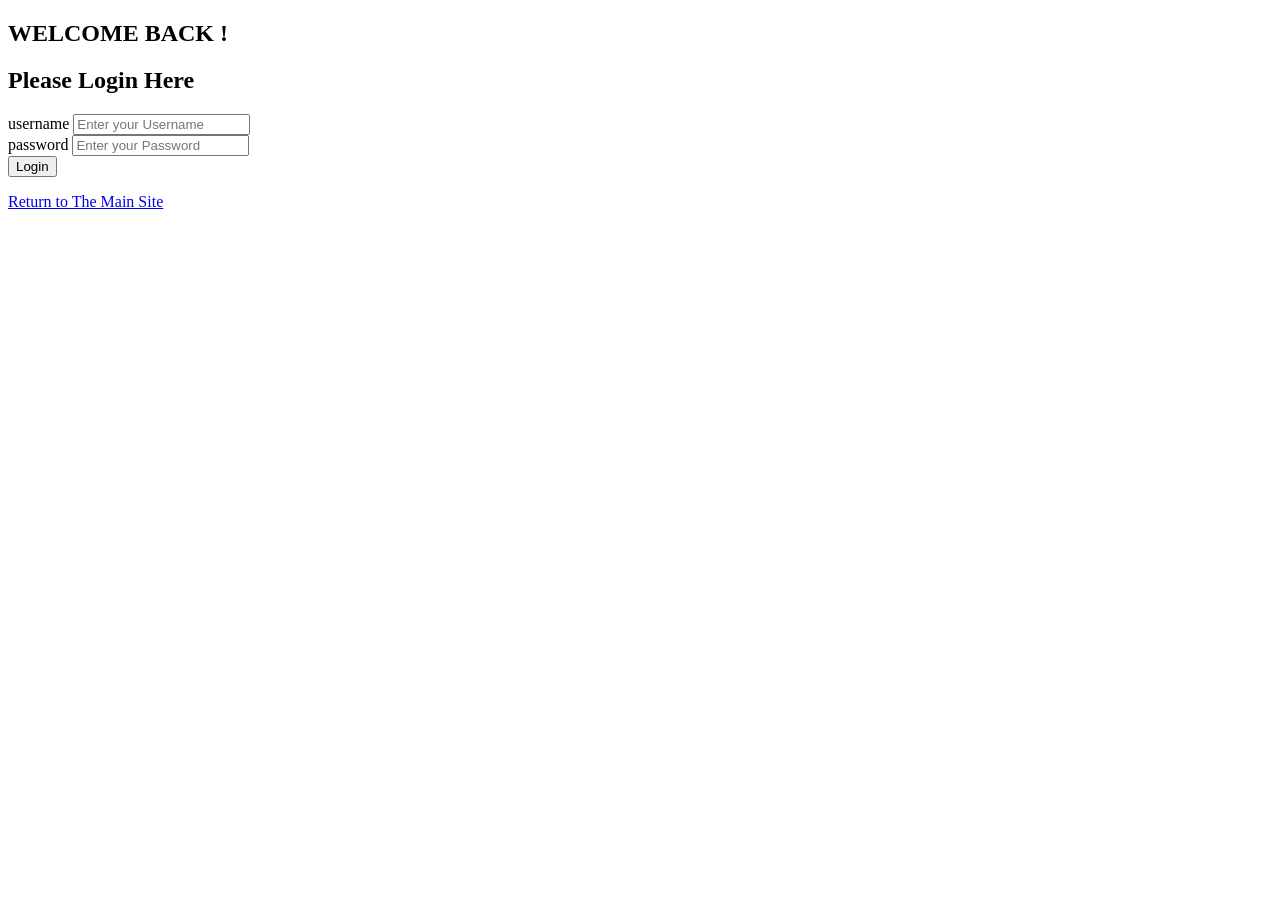
==== admin-login.html @ 3b8f1161 "Add files via upload" ====
<!DOCTYPE html>
<html lang="en">
<head>
  <meta charset="UTF-8">
  <meta name="viewport" content="width=device-width, initial-scale=1.0">
  <title>Admin Login Page </title>
</head>
<body>
  <section class="container">
    <div class="login-wrapper">
      <!--Error message-->
      <p id="error-message"></p>
      <!--Login form-->
      <h1>WELCOME BACK !</h1>
      <h2>Please Login Here </h2>
      <form action="#" method="post" class="form">
        <div class="form-group">
        <label for="username">username</label>
        <input type="text" id="username" name="username" placeholder="Enter your Username" required>
        </div> 
        <div class="form-group">
        <label for="password"> password </label>
        <input type="password" id="password" name="password" placeholder="Enter your Password" required>
        </div>
        <button type="submit" >Login</button>
      </form>
      <!--Back to main site-->
      <p>
        <a href="index.html">Return to The Main Site </a>
      </p>
    </div>
  </section>
</body>
</html>
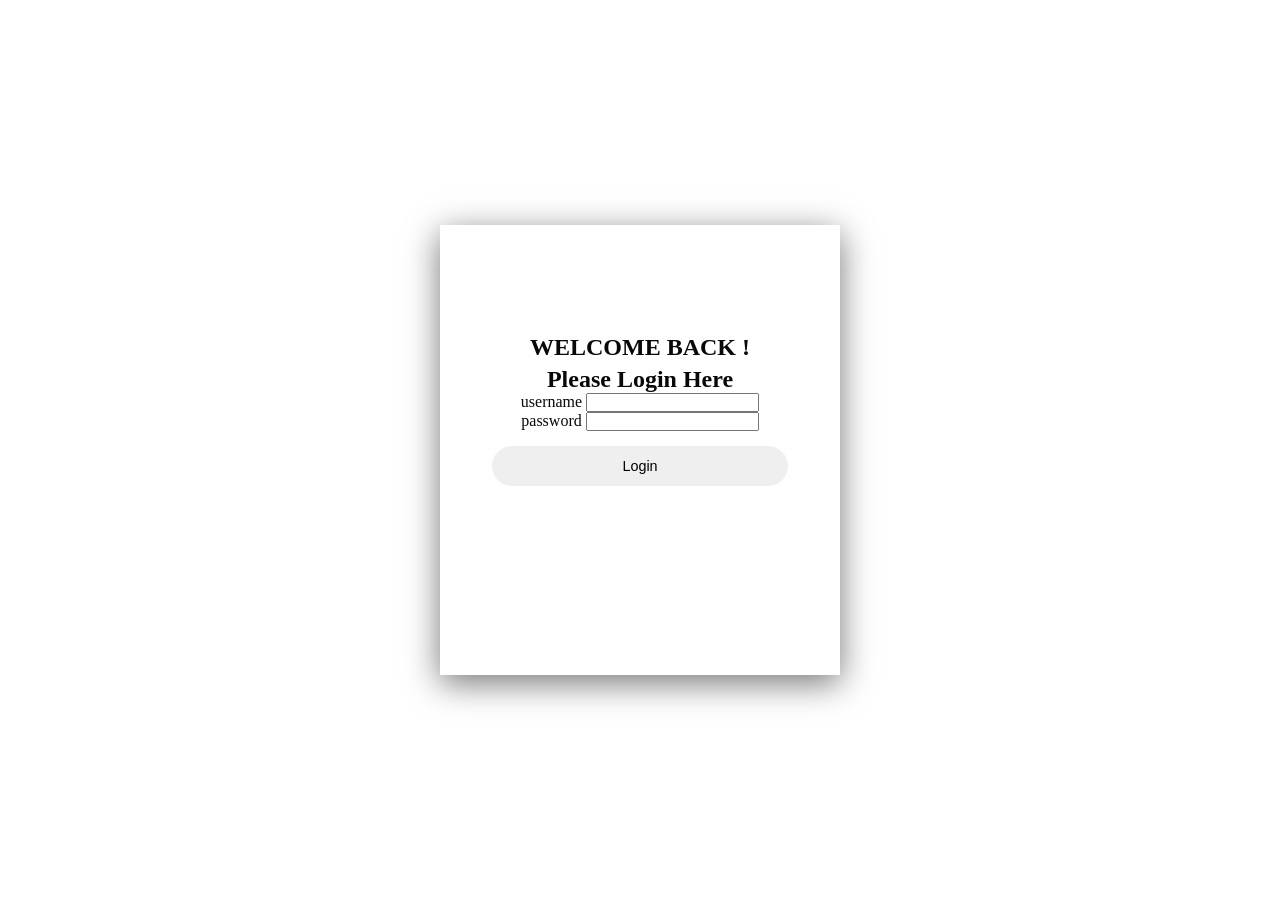
==== commit 9b20b4b1: "admin css" ====
--- a/admin-login.html
+++ b/admin-login.html
@@ -1,34 +1,36 @@
-<!DOCTYPE html>
-<html lang="en">
-<head>
-  <meta charset="UTF-8">
-  <meta name="viewport" content="width=device-width, initial-scale=1.0">
-  <title>Admin Login Page </title>
-</head>
-<body>
-  <section class="container">
-    <div class="login-wrapper">
-      <!--Error message-->
-      <p id="error-message"></p>
-      <!--Login form-->
-      <h1>WELCOME BACK !</h1>
-      <h2>Please Login Here </h2>
-      <form action="#" method="post" class="form">
-        <div class="form-group">
-        <label for="username">username</label>
-        <input type="text" id="username" name="username" placeholder="Enter your Username" required>
-        </div> 
-        <div class="form-group">
-        <label for="password"> password </label>
-        <input type="password" id="password" name="password" placeholder="Enter your Password" required>
-        </div>
-        <button type="submit" >Login</button>
-      </form>
-      <!--Back to main site-->
-      <p>
-        <a href="index.html">Return to The Main Site </a>
-      </p>
-    </div>
-  </section>
-</body>
+<!DOCTYPE html>
+<html lang="en">
+<head>
+  <meta charset="UTF-8">
+  <meta name="viewport" content="width=device-width, initial-scale=1.0">
+  <title>Admin Login Page </title>
+  <link rel="stylesheet" href="admin-login.css">
+</head>
+<body>
+  <section class="container">
+    <div class="login-wrapper">
+      <!--Error message-->
+      <p id="error-message"></p>
+      <!--Login form-->
+     
+      <form action="#" method="post" class="form">
+      <h1>WELCOME BACK !</h1>
+      <h2>Please Login Here </h2>
+        <div class="form-group">
+        <label for="username">username</label>
+        <input type="text" id="username" name="username" placeholder="Enter your Username" required>
+        </div> 
+        <div class="form-group">
+        <label for="password"> password </label>
+        <input type="password" id="password" name="password" placeholder="Enter your Password" required>
+        </div>
+        <button type="submit" >Login</button>
+        <!--Back to main site-->
+         <a href="index.html">Return to The Main Site </a>
+      </form>
+      
+      
+    </div>
+  </section>
+</body>
 </html>
--- a/admin-login.css
+++ b/admin-login.css
@@ -0,0 +1,118 @@
+*{
+  margin: 0;
+  padding: 0;
+  box-sizing: border-box;
+}
+body{
+  color: #080808;
+  font-family:'Times New Roman', Times, serif;
+  width: 100%;
+  height : 100vh;
+  background: url(images/Aura_gym_outside.jpg);
+  background-size: cover;
+  background-position: center;
+
+  display: flex;
+  justify-content: center;
+  align-items: center;
+}
+
+form{
+  width: 400px;
+  height: 450px;
+  background: linear-gradient(#ffffff34,#ffffff27);
+  backdrop-filter: blur(7px);
+  border: 1px solid #ffffff83;
+  box-shadow: 0 8px 32px #0000008a;
+
+  display: flex;
+  justify-content: center;
+  align-items: center;
+  flex-direction: column;
+}
+
+form h1{
+  margin-bottom: 5px;
+  margin-top: -40px;
+}
+
+.user{
+  position: relative;
+}
+
+.user2{
+  position: relative;
+  margin-bottom: 12px;
+}
+
+form .txt{
+  width: 300px;
+  height: 45px;
+  outline: none;
+  background-color: transparent;
+  border: 1px solid #ffffffac;
+  border-radius: 30px;
+  margin-top: 20px;
+  padding: 10px;
+}
+
+form p{
+  margin-bottom: 15px;
+  font-size: 0.9rem;
+}
+
+input::placeholder{
+  color: #ffffffb9;
+  font-size: 0.8rem;
+  letter-spacing: 0.3px;
+}
+
+.fa-user{
+  position: absolute;
+  top: 52%;
+  right: 7%;
+}
+
+.fa-lock{
+  position: absolute;
+  top: 52%;
+  right: 7%;
+}
+
+a{
+  text-decoration: none;
+  color: #fff;
+  font-weight: bold;
+}
+
+form a{
+  margin-top: 10px;
+  font-size: 0.8rem;
+}
+
+.mypw{
+  width: 250px;
+  font-size: 0.8rem;
+  display: flex;
+  justify-content: space-between;
+  align-items: center;
+}
+
+.mypw input{
+  width: 10px;
+  outline: none;
+  border: none;
+}
+
+button{
+  outline: none;
+  border: none;
+  font-size: 0.9rem;
+  padding: 12px 130px;
+  border-radius: 30px;
+  margin: 15px 0px;
+  cursor: pointer;
+}
+p{
+  font-size: 0.8rem;
+}
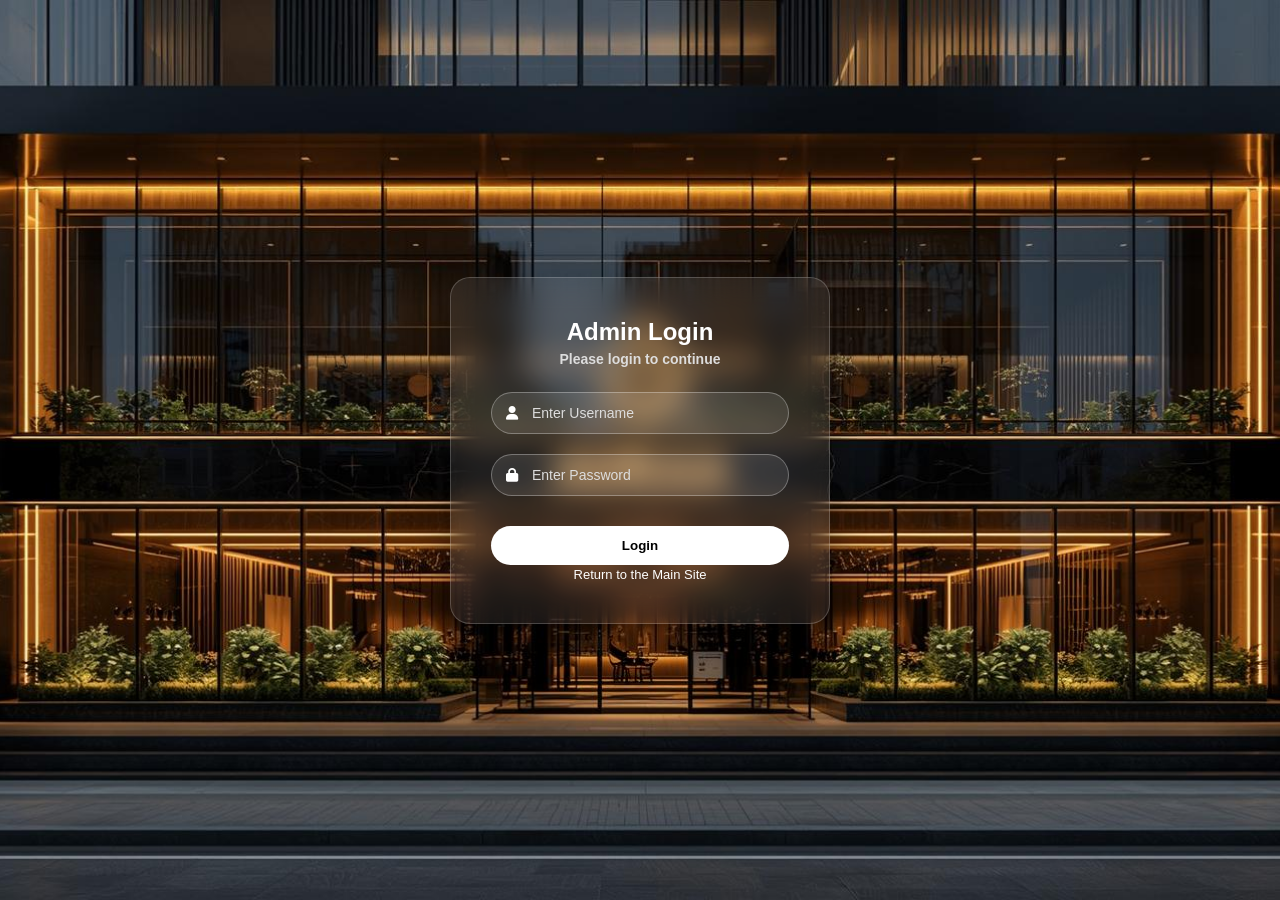
==== commit f5ec8937: "final css login" ====
--- a/admin-login.html
+++ b/admin-login.html
@@ -1,36 +1,48 @@
-<!DOCTYPE html>
-<html lang="en">
-<head>
-  <meta charset="UTF-8">
-  <meta name="viewport" content="width=device-width, initial-scale=1.0">
-  <title>Admin Login Page </title>
-  <link rel="stylesheet" href="admin-login.css">
-</head>
-<body>
-  <section class="container">
-    <div class="login-wrapper">
-      <!--Error message-->
-      <p id="error-message"></p>
-      <!--Login form-->
-     
-      <form action="#" method="post" class="form">
-      <h1>WELCOME BACK !</h1>
-      <h2>Please Login Here </h2>
-        <div class="form-group">
-        <label for="username">username</label>
-        <input type="text" id="username" name="username" placeholder="Enter your Username" required>
-        </div> 
-        <div class="form-group">
-        <label for="password"> password </label>
-        <input type="password" id="password" name="password" placeholder="Enter your Password" required>
-        </div>
-        <button type="submit" >Login</button>
-        <!--Back to main site-->
-         <a href="index.html">Return to The Main Site </a>
-      </form>
-      
-      
-    </div>
-  </section>
-</body>
+<!DOCTYPE html>
+<html lang="en">
+<head>
+<meta charset="UTF-8">
+<meta name="viewport" content="width=device-width, initial-scale=1.0">
+
+<link rel="stylesheet" href="admin-login.css">
+
+<!-- Icons -->
+<link rel="stylesheet" href="https://cdnjs.cloudflare.com/ajax/libs/font-awesome/6.5.0/css/all.min.css">
+
+<title>Admin Login</title>
+</head>
+
+<body>
+
+<section class="container">
+
+<form method="post" action="admin-auth.php">
+
+<h1>Admin Login</h1>
+<h4>Please login to continue</h4>
+
+<!-- Error Message  -->
+<p class="error-message"></p>
+
+<div class="input-box">
+<i class="fa-solid fa-user"></i>
+<input type="text" name="username" placeholder="Enter Username" required>
+</div>
+
+<div class="input-box">
+<i class="fa-solid fa-lock"></i>
+<input type="password" name="password" placeholder="Enter Password" required>
+</div>
+
+<button type="submit">Login</button>
+
+<p class="return-link">
+<a href="index.html">Return to the Main Site</a>
+</p>
+
+</form>
+
+</section>
+
+</body>
 </html>
--- a/admin-login.css
+++ b/admin-login.css
@@ -1,118 +1,133 @@
-*{
-  margin: 0;
-  padding: 0;
-  box-sizing: border-box;
-}
-body{
-  color: #080808;
-  font-family:'Times New Roman', Times, serif;
-  width: 100%;
-  height : 100vh;
-  background: url(images/Aura_gym_outside.jpg);
-  background-size: cover;
-  background-position: center;
-
-  display: flex;
-  justify-content: center;
-  align-items: center;
-}
-
-form{
-  width: 400px;
-  height: 450px;
-  background: linear-gradient(#ffffff34,#ffffff27);
-  backdrop-filter: blur(7px);
-  border: 1px solid #ffffff83;
-  box-shadow: 0 8px 32px #0000008a;
-
-  display: flex;
-  justify-content: center;
-  align-items: center;
-  flex-direction: column;
-}
-
-form h1{
-  margin-bottom: 5px;
-  margin-top: -40px;
-}
-
-.user{
-  position: relative;
-}
-
-.user2{
-  position: relative;
-  margin-bottom: 12px;
-}
-
-form .txt{
-  width: 300px;
-  height: 45px;
-  outline: none;
-  background-color: transparent;
-  border: 1px solid #ffffffac;
-  border-radius: 30px;
-  margin-top: 20px;
-  padding: 10px;
-}
-
-form p{
-  margin-bottom: 15px;
-  font-size: 0.9rem;
-}
-
-input::placeholder{
-  color: #ffffffb9;
-  font-size: 0.8rem;
-  letter-spacing: 0.3px;
-}
-
-.fa-user{
-  position: absolute;
-  top: 52%;
-  right: 7%;
-}
-
-.fa-lock{
-  position: absolute;
-  top: 52%;
-  right: 7%;
-}
-
-a{
-  text-decoration: none;
-  color: #fff;
-  font-weight: bold;
-}
-
-form a{
-  margin-top: 10px;
-  font-size: 0.8rem;
-}
-
-.mypw{
-  width: 250px;
-  font-size: 0.8rem;
-  display: flex;
-  justify-content: space-between;
-  align-items: center;
-}
-
-.mypw input{
-  width: 10px;
-  outline: none;
-  border: none;
-}
-
-button{
-  outline: none;
-  border: none;
-  font-size: 0.9rem;
-  padding: 12px 130px;
-  border-radius: 30px;
-  margin: 15px 0px;
-  cursor: pointer;
-}
-p{
-  font-size: 0.8rem;
+*{
+margin:0;
+padding:0;
+box-sizing:border-box;
+font-family:'Poppins',sans-serif;
+}
+
+body{
+height:100vh;
+display:flex;
+justify-content:center;
+align-items:center;
+
+background-image:url("images/Aura-gym-outside.jpg");
+background-size:cover;
+background-position:center;
+}
+
+
+.container{
+display:flex;
+justify-content:center;
+align-items:center;
+width:100%;
+height:100%;
+}
+
+
+form{
+width:380px;
+padding:40px;
+
+background: rgba(255,255,255,0.08);
+border-radius:20px;
+border:1px solid rgba(255,255,255,0.2);
+
+backdrop-filter:blur(15px);
+-webkit-backdrop-filter:blur(15px);
+
+box-shadow:0 20px 40px rgba(0,0,0,0.4);
+
+display:flex;
+flex-direction:column;
+align-items:center;
+}
+
+
+
+form h1{
+color:white;
+margin-bottom:5px;
+}
+
+form h4{
+color:#ddd;
+font-size:14px;
+margin-bottom:25px;
+}
+
+
+
+.input-box{
+width:100%;
+position:relative;
+margin-bottom:20px;
+}
+
+
+
+.input-box i{
+position:absolute;
+left:15px;
+top:50%;
+transform:translateY(-50%);
+color:white;
+font-size:14px;
+}
+
+
+
+.input-box input{
+width:100%;
+padding:12px 15px 12px 40px;
+
+border-radius:30px;
+border:1px solid rgba(255,255,255,0.3);
+
+background:rgba(255,255,255,0.1);
+color:white;
+outline:none;
+font-size:14px;
+}
+
+
+
+.input-box input::placeholder{
+color:#ddd;
+}
+
+
+
+button{
+width:100%;
+padding:12px;
+border-radius:30px;
+
+border:none;
+background:white;
+color:black;
+
+font-weight:bold;
+cursor:pointer;
+transition:0.3s;
+margin-top:10px;
+}
+
+button:hover{
+background:#f1f1f1;
+transform:scale(1.03);
+}
+
+
+
+a{
+margin-top:15px;
+font-size:13px;
+color:white;
+text-decoration:none;
+}
+
+a:hover{
+text-decoration:underline;
 }
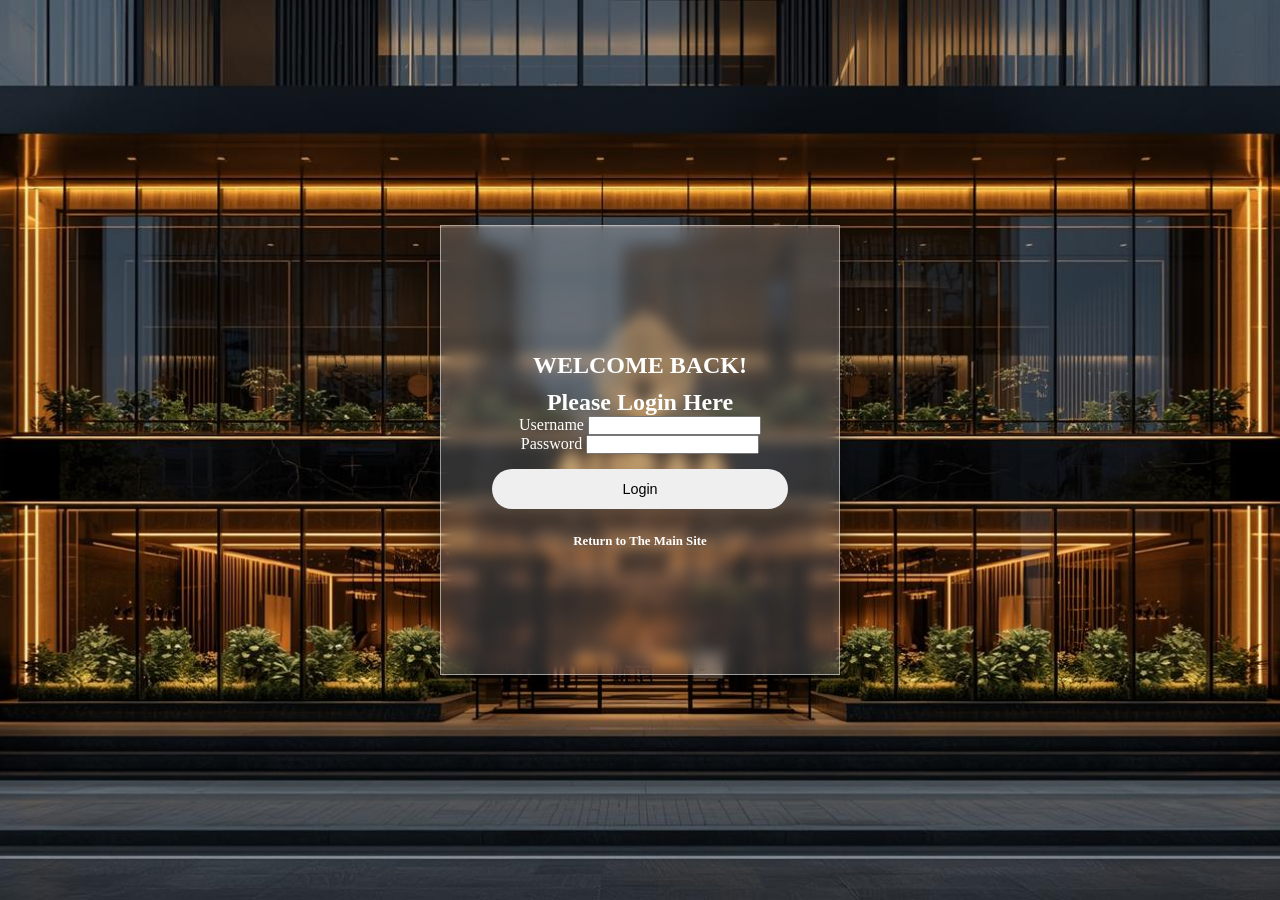
==== commit b5b6c9e1: "FINAL LOGIN PAGE" ====
--- a/admin-login.html
+++ b/admin-login.html
@@ -1,48 +1,42 @@
-<!DOCTYPE html>
-<html lang="en">
-<head>
-<meta charset="UTF-8">
-<meta name="viewport" content="width=device-width, initial-scale=1.0">
-
-<link rel="stylesheet" href="admin-login.css">
-
-<!-- Icons -->
-<link rel="stylesheet" href="https://cdnjs.cloudflare.com/ajax/libs/font-awesome/6.5.0/css/all.min.css">
-
-<title>Admin Login</title>
-</head>
-
-<body>
-
-<section class="container">
-
-<form method="post" action="admin-auth.php">
-
-<h1>Admin Login</h1>
-<h4>Please login to continue</h4>
-
-<!-- Error Message  -->
-<p class="error-message"></p>
-
-<div class="input-box">
-<i class="fa-solid fa-user"></i>
-<input type="text" name="username" placeholder="Enter Username" required>
-</div>
-
-<div class="input-box">
-<i class="fa-solid fa-lock"></i>
-<input type="password" name="password" placeholder="Enter Password" required>
-</div>
-
-<button type="submit">Login</button>
-
-<p class="return-link">
-<a href="index.html">Return to the Main Site</a>
-</p>
-
-</form>
-
-</section>
-
-</body>
+<!DOCTYPE html>
+<html lang="en">
+<head>
+<meta charset="UTF-8">
+<meta name="viewport" content="width=device-width, initial-scale=1.0">
+<link rel="stylesheet" href="admin-login.css">
+<title>Admin Login Page</title>
+</head>
+
+<body>
+
+<section class="container">
+<div class="login-wrapper">
+
+<p id="error-message"></p>
+
+<form action="#" method="post" class="form">
+
+<h1>WELCOME BACK!</h1>
+<h2>Please Login Here</h2>
+
+<div class="form-group">
+<label for="username">Username</label>
+<input type="text" id="username" name="username" placeholder="Enter your Username" required>
+</div>
+
+<div class="form-group">
+<label for="password">Password</label>
+<input type="password" id="password" name="password" placeholder="Enter your Password" required>
+</div>
+
+<button type="submit">Login</button>
+
+<a href="index.html">Return to The Main Site</a>
+
+</form>
+
+</div>
+</section>
+
+</body>
 </html>
--- a/admin-login.css
+++ b/admin-login.css
@@ -1,133 +1,114 @@
-*{
-margin:0;
-padding:0;
-box-sizing:border-box;
-font-family:'Poppins',sans-serif;
-}
-
-body{
-height:100vh;
-display:flex;
-justify-content:center;
-align-items:center;
-
-background-image:url("images/Aura-gym-outside.jpg");
-background-size:cover;
-background-position:center;
-}
-
-
-.container{
-display:flex;
-justify-content:center;
-align-items:center;
-width:100%;
-height:100%;
-}
-
-
-form{
-width:380px;
-padding:40px;
-
-background: rgba(255,255,255,0.08);
-border-radius:20px;
-border:1px solid rgba(255,255,255,0.2);
-
-backdrop-filter:blur(15px);
--webkit-backdrop-filter:blur(15px);
-
-box-shadow:0 20px 40px rgba(0,0,0,0.4);
-
-display:flex;
-flex-direction:column;
-align-items:center;
-}
-
-
-
-form h1{
-color:white;
-margin-bottom:5px;
-}
-
-form h4{
-color:#ddd;
-font-size:14px;
-margin-bottom:25px;
-}
-
-
-
-.input-box{
-width:100%;
-position:relative;
-margin-bottom:20px;
-}
-
-
-
-.input-box i{
-position:absolute;
-left:15px;
-top:50%;
-transform:translateY(-50%);
-color:white;
-font-size:14px;
-}
-
-
-
-.input-box input{
-width:100%;
-padding:12px 15px 12px 40px;
-
-border-radius:30px;
-border:1px solid rgba(255,255,255,0.3);
-
-background:rgba(255,255,255,0.1);
-color:white;
-outline:none;
-font-size:14px;
-}
-
-
-
-.input-box input::placeholder{
-color:#ddd;
-}
-
-
-
-button{
-width:100%;
-padding:12px;
-border-radius:30px;
-
-border:none;
-background:white;
-color:black;
-
-font-weight:bold;
-cursor:pointer;
-transition:0.3s;
-margin-top:10px;
-}
-
-button:hover{
-background:#f1f1f1;
-transform:scale(1.03);
-}
-
-
-
-a{
-margin-top:15px;
-font-size:13px;
-color:white;
-text-decoration:none;
-}
-
-a:hover{
-text-decoration:underline;
+*{
+  margin: 0;
+  padding: 0;
+  box-sizing: border-box;
+}
+body{
+  color: #fff;
+  font-family:'Times New Roman', Times, serif;
+  width: 100%;
+  height : 100vh;
+  background: url("images/Aura_gym_outside.jpg")no-repeat;
+  background-size: cover;
+  background-position: center;
+
+  display: flex;
+  justify-content: center;
+  align-items: center;
+}
+
+form{
+  width: 400px;
+  height: 450px;
+  background: linear-gradient(#ffffff34,#ffffff27);
+  backdrop-filter: blur(7px);
+  border: 1px solid #ffffff83;
+  box-shadow: 0 8px 32px #0000008a;
+
+  display: flex;
+  justify-content: center;
+  align-items: center;
+  flex-direction: column;
+}
+
+
+form h1{
+  margin-bottom: 10px;
+
+}
+
+
+
+form .txt{
+  width: 300px;
+  height: 45px;
+  outline: none;
+  background-color: transparent;
+  border: 1px solid #ffffffac;
+  border-radius: 30px;
+  margin-top: 20px;
+  padding: 10px;
+}
+
+form p{
+  margin-bottom: 15px;
+  font-size: 0.9rem;
+}
+
+input::placeholder{
+  color: #ffffffb9;
+  font-size: 0.8rem;
+  letter-spacing: 0.3px;
+}
+
+.fa-user{
+  position: absolute;
+  top: 52%;
+  right: 7%;
+}
+
+.fa-lock{
+  position: absolute;
+  top: 52%;
+  right: 7%;
+}
+
+a{
+  text-decoration: none;
+  color: #fff;
+  font-weight: bold;
+}
+
+
+
+form a{
+  margin-top: 10px;
+  font-size: 0.8rem;
+}
+
+.mypw{
+  width: 250px;
+  font-size: 0.8rem;
+  display: flex;
+  justify-content: space-between;
+  align-items: center;
+}
+
+.mypw input{
+  width: 10px;
+  outline: none;
+  border: none;
+}
+
+button{
+  outline: none;
+  border: none;
+  font-size: 0.9rem;
+  padding: 12px 130px;
+  border-radius: 30px;
+  margin: 15px 0px;
+  cursor: pointer;
+}
+p{
+  font-size: 0.8rem;
 }
